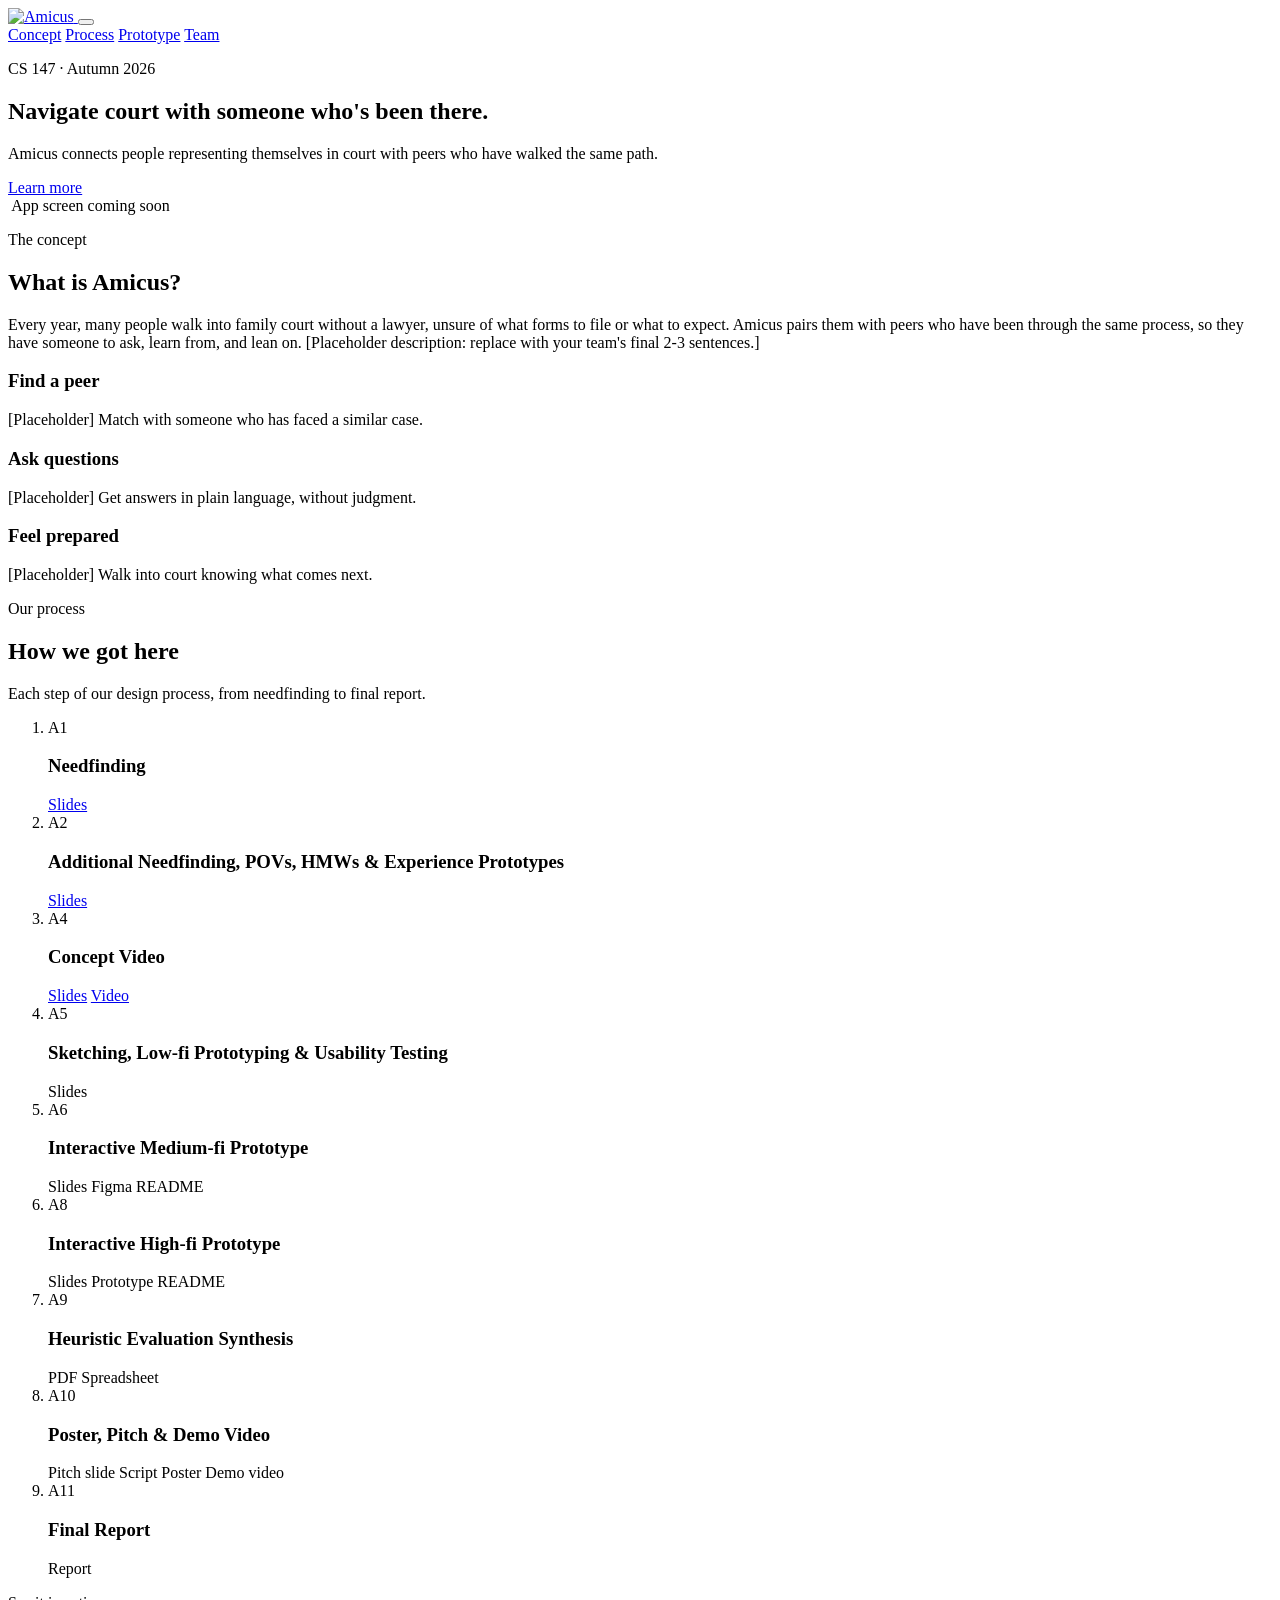
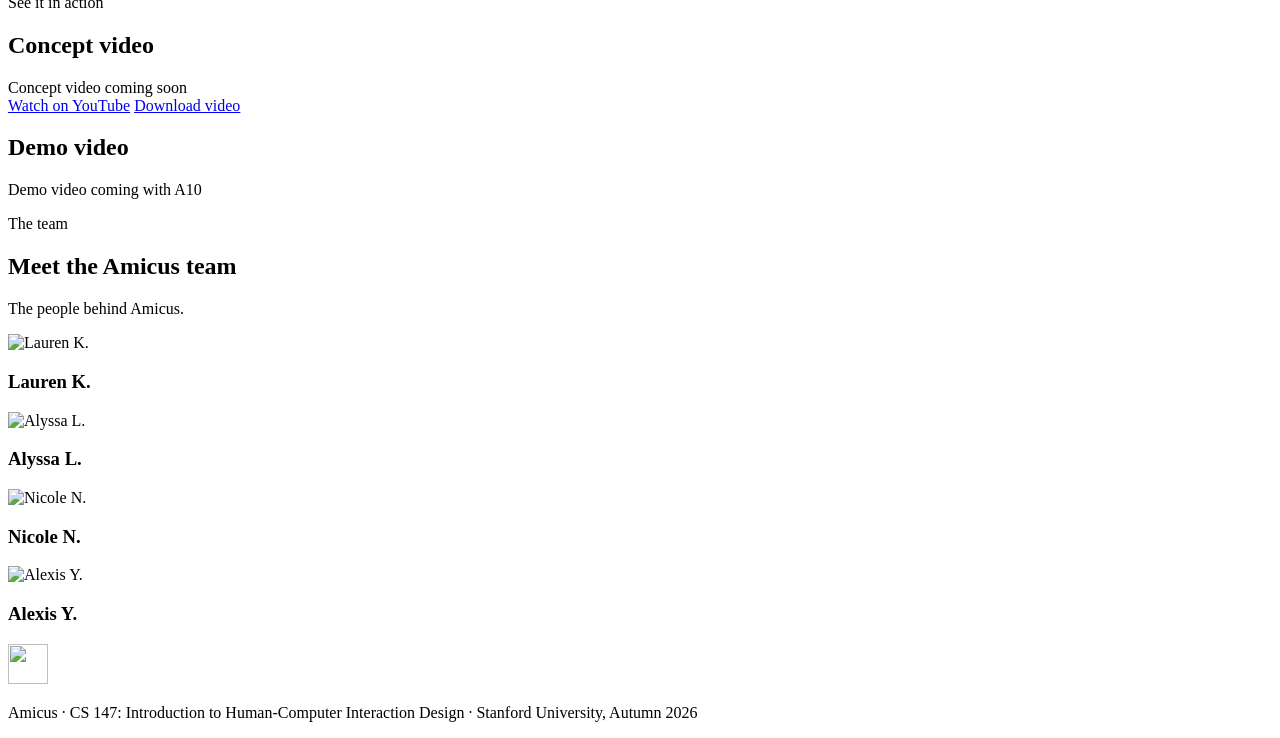
==== media/index.html @ 8ede5f87 "initial site structure" ====
<!DOCTYPE html>
<html lang="en">
<head>
  <meta charset="UTF-8">
  <meta name="viewport" content="width=device-width, initial-scale=1.0">
  <title>Amicus | CS 147 Autumn 2026</title>
  <meta name="description" content="Amicus is a peer support app for people navigating the court system on their own. A CS 147 project at Stanford.">
  <link rel="icon" type="image/png" href="assets/img/favicon.png">
  <link rel="preconnect" href="https://fonts.googleapis.com">
  <link rel="preconnect" href="https://fonts.gstatic.com" crossorigin>
  <link href="https://fonts.googleapis.com/css2?family=Nunito:wght@400;600;700&family=Poppins:wght@500;600;700;800&display=swap" rel="stylesheet">
  <link rel="stylesheet" href="css/style.css">
</head>
<body>

  <!-- ============ HEADER / NAV ============ -->
  <header class="site-header">
    <div class="container header-inner">
      <a href="#home" class="logo" aria-label="Amicus home">
        <img src="assets/img/amicus-logo.svg" alt="Amicus" width="383" height="132">
      </a>
      <button class="nav-toggle" aria-label="Open menu" aria-expanded="false" aria-controls="site-nav">
        <span></span><span></span><span></span>
      </button>
      <nav id="site-nav" class="site-nav">
        <a href="#concept">Concept</a>
        <a href="#process">Process</a>
        <a href="#prototype">Prototype</a>
        <a href="#team">Team</a>
      </nav>
    </div>
  </header>

  <main>

    <!-- ============ HERO ============ -->
    <section id="home" class="hero">
      <div class="container hero-inner">
        <div class="hero-text">
          <p class="eyebrow">CS 147 &middot; Autumn 2026</p>
          <!-- TODO: final headline -->
          <h1>Navigate court with someone <span class="accent">who's been there.</span></h1>
          <!-- TODO: 1-sentence value proposition (graded) -->
          <p class="value-prop">Amicus connects people representing themselves in court with peers who have walked the same path.</p>
          <a href="#concept" class="btn">Learn more</a>
        </div>
        <div class="hero-visual" aria-hidden="true">
          <div class="blob"></div>
          <!-- TODO: replace with a hi-fi app screenshot (assets/img/hero-screen.png) -->
          <div class="phone">
            <div class="phone-screen">
              <img src="assets/img/amicus-icon.png" alt="" class="phone-placeholder-icon">
              <span>App screen coming soon</span>
            </div>
          </div>
        </div>
      </div>
    </section>

    <!-- ============ CONCEPT ============ -->
    <section id="concept" class="section">
      <div class="container">
        <p class="eyebrow">The concept</p>
        <h2>What is Amicus?</h2>
        <!-- TODO: short, compelling 2-3 sentence description (graded) -->
        <p class="lead">
          Every year, many people walk into family court without a lawyer, unsure of what forms to file or what to expect.
          Amicus pairs them with peers who have been through the same process, so they have someone to ask, learn from, and lean on.
          [Placeholder description: replace with your team's final 2-3 sentences.]
        </p>
      </div>
      <div class="container">
        <div class="pillars">
          <!-- TODO: swap in your real key features/tasks once the concept is final -->
          <article class="pillar">
            <h3>Find a peer</h3>
            <p>[Placeholder] Match with someone who has faced a similar case.</p>
          </article>
          <article class="pillar">
            <h3>Ask questions</h3>
            <p>[Placeholder] Get answers in plain language, without judgment.</p>
          </article>
          <article class="pillar">
            <h3>Feel prepared</h3>
            <p>[Placeholder] Walk into court knowing what comes next.</p>
          </article>
        </div>
      </div>
    </section>

    <!-- ============ PROCESS / DELIVERABLES ============ -->
    <section id="process" class="section section-tint">
      <div class="container">
        <p class="eyebrow">Our process</p>
        <h2>How we got here</h2>
        <p class="section-intro">Each step of our design process, from needfinding to final report.</p>

        <!--
          HOW TO ADD A DELIVERABLE:
          1. Put the file in /deliverables (e.g. deliverables/a1-needfinding.pdf). Lowercase, no spaces.
          2. Point the link's href at it (relative path, no leading slash).
          3. Remove "is-soon" from the card and swap the <span class="link-soon"> for an <a>.
        -->
        <ol class="timeline">

          <li class="step">
            <span class="step-tag">A1</span>
            <h3>Needfinding</h3>
            <div class="step-links">
              <a href="deliverables/a1-needfinding.pdf" target="_blank" rel="noopener">Slides</a>
            </div>
          </li>

          <li class="step">
            <span class="step-tag">A2</span>
            <h3>Additional Needfinding, POVs, HMWs &amp; Experience Prototypes</h3>
            <div class="step-links">
              <a href="deliverables/a2-pov-hmw-experience-prototypes.pdf" target="_blank" rel="noopener">Slides</a>
            </div>
          </li>

          <li class="step">
            <span class="step-tag">A4</span>
            <h3>Concept Video</h3>
            <div class="step-links">
              <a href="deliverables/a4-concept-video.pdf" target="_blank" rel="noopener">Slides</a>
              <a href="#prototype">Video</a>
            </div>
          </li>

          <li class="step is-soon">
            <span class="step-tag">A5</span>
            <h3>Sketching, Low-fi Prototyping &amp; Usability Testing</h3>
            <div class="step-links">
              <span class="link-soon">Slides</span>
            </div>
          </li>

          <li class="step is-soon">
            <span class="step-tag">A6</span>
            <h3>Interactive Medium-fi Prototype</h3>
            <div class="step-links">
              <span class="link-soon">Slides</span>
              <span class="link-soon">Figma</span>
              <span class="link-soon">README</span>
            </div>
          </li>

          <li class="step is-soon">
            <span class="step-tag">A8</span>
            <h3>Interactive High-fi Prototype</h3>
            <div class="step-links">
              <span class="link-soon">Slides</span>
              <span class="link-soon">Prototype</span>
              <span class="link-soon">README</span>
            </div>
          </li>

          <li class="step is-soon">
            <span class="step-tag">A9</span>
            <h3>Heuristic Evaluation Synthesis</h3>
            <div class="step-links">
              <span class="link-soon">PDF</span>
              <span class="link-soon">Spreadsheet</span>
            </div>
          </li>

          <li class="step is-soon">
            <span class="step-tag">A10</span>
            <h3>Poster, Pitch &amp; Demo Video</h3>
            <div class="step-links">
              <span class="link-soon">Pitch slide</span>
              <span class="link-soon">Script</span>
              <span class="link-soon">Poster</span>
              <span class="link-soon">Demo video</span>
            </div>
          </li>

          <li class="step is-soon">
            <span class="step-tag">A11</span>
            <h3>Final Report</h3>
            <div class="step-links">
              <span class="link-soon">Report</span>
            </div>
          </li>

        </ol>
      </div>
    </section>

    <!-- ============ PROTOTYPE / VIDEOS ============ -->
    <section id="prototype" class="section">
      <div class="container">
        <p class="eyebrow">See it in action</p>
        <h2>Concept video</h2>
        <!--
          Each video needs THREE formats (graded):
          1. Embedded:  <video> below, file compressed with HandBrake and saved to media/
          2. YouTube:   the link under the player
          3. Download:  the download link (same file as the embed)
        -->
        <div class="video-frame">
          <!-- TODO: uncomment once media/concept-video.mp4 is uploaded
          <video controls preload="metadata" poster="assets/img/concept-video-poster.jpg">
            <source src="media/concept-video.mp4" type="video/mp4">
          </video>
          -->
          <div class="video-placeholder">Concept video coming soon</div>
        </div>
        <div class="video-links">
          <a href="https://www.youtube.com/" target="_blank" rel="noopener">Watch on YouTube</a> <!-- TODO: real YouTube URL -->
          <a href="media/concept-video.mp4" download>Download video</a>
        </div>

        <h2 class="subsection-title">Demo video</h2>
        <div class="video-frame">
          <div class="video-placeholder">Demo video coming with A10</div>
        </div>
      </div>
    </section>

    <!-- ============ TEAM ============ -->
    <section id="team" class="section section-tint">
      <div class="container">
        <p class="eyebrow">The team</p>
        <h2>Meet the Amicus team</h2>
        <p class="section-intro">The people behind Amicus.</p>
        <!-- TODO: fill in names (First L.) and alt text. Roles: add a <p> under the name later if needed. -->
        <div class="team-grid">
          <article class="member">
            <div class="avatar"><img src="assets/img/team/member-1.jpg" alt="Lauren K." width="400" height="400" loading="lazy"></div>
            <h3>Lauren K.</h3>
            <p></p>
          </article>
          <article class="member">
            <div class="avatar"><img src="assets/img/team/member-2.jpg" alt="Alyssa L." width="400" height="400" loading="lazy"></div>
            <h3>Alyssa L.</h3>
            <p></p>
          </article>
          <article class="member">
            <div class="avatar"><img src="assets/img/team/member-3.jpg" alt="Nicole N." width="400" height="400" loading="lazy"></div>
            <h3>Nicole N.</h3>
            <p></p>
          </article>
          <article class="member">
            <div class="avatar"><img src="assets/img/team/member-4.jpg" alt="Alexis Y." width="400" height="400" loading="lazy"></div>
            <h3>Alexis Y.</h3>
            <p></p>
          </article>
        </div>
      </div>
    </section>

  </main>

  <footer class="site-footer">
    <div class="container footer-inner">
      <img src="assets/img/amicus-icon.png" alt="" width="40" height="40">
      <p>Amicus &middot; CS 147: Introduction to Human-Computer Interaction Design &middot; Stanford University, Autumn 2026</p>
    </div>
  </footer>

  <script src="js/main.js"></script>
</body>
</html>
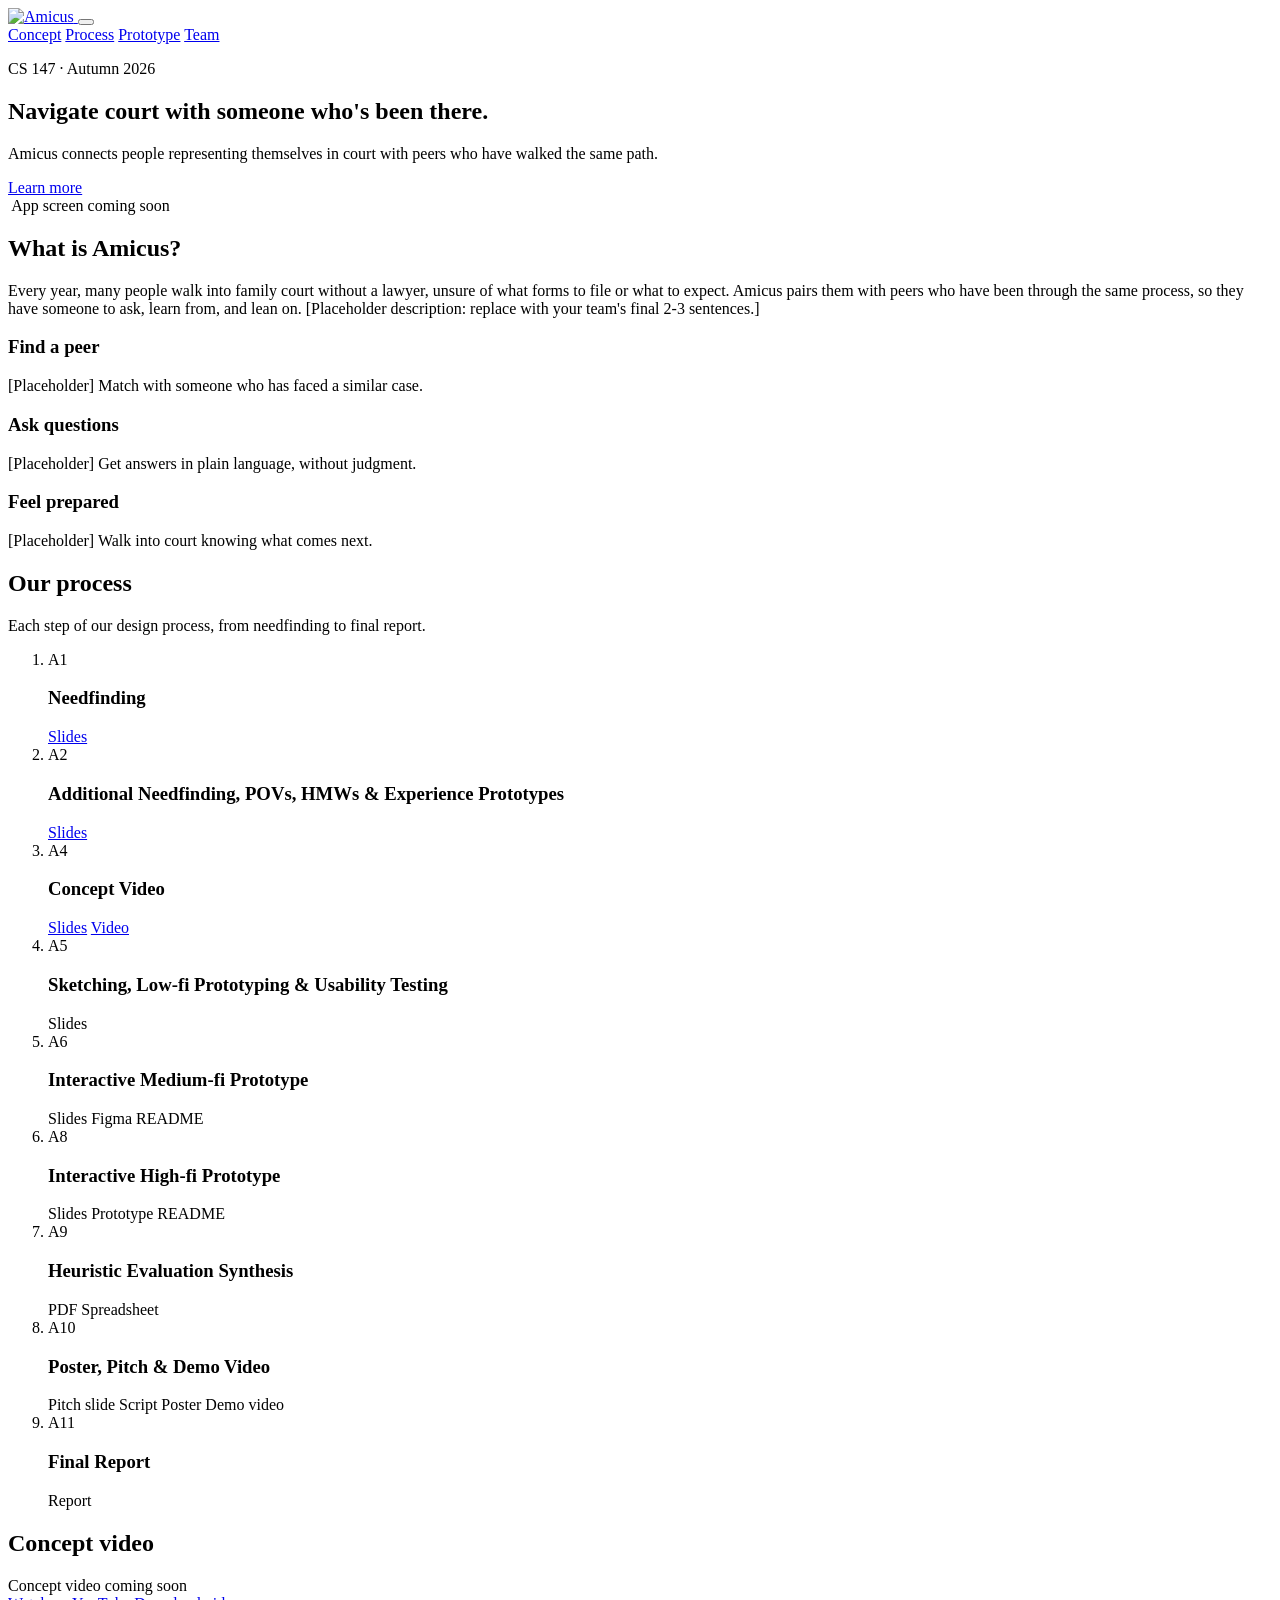
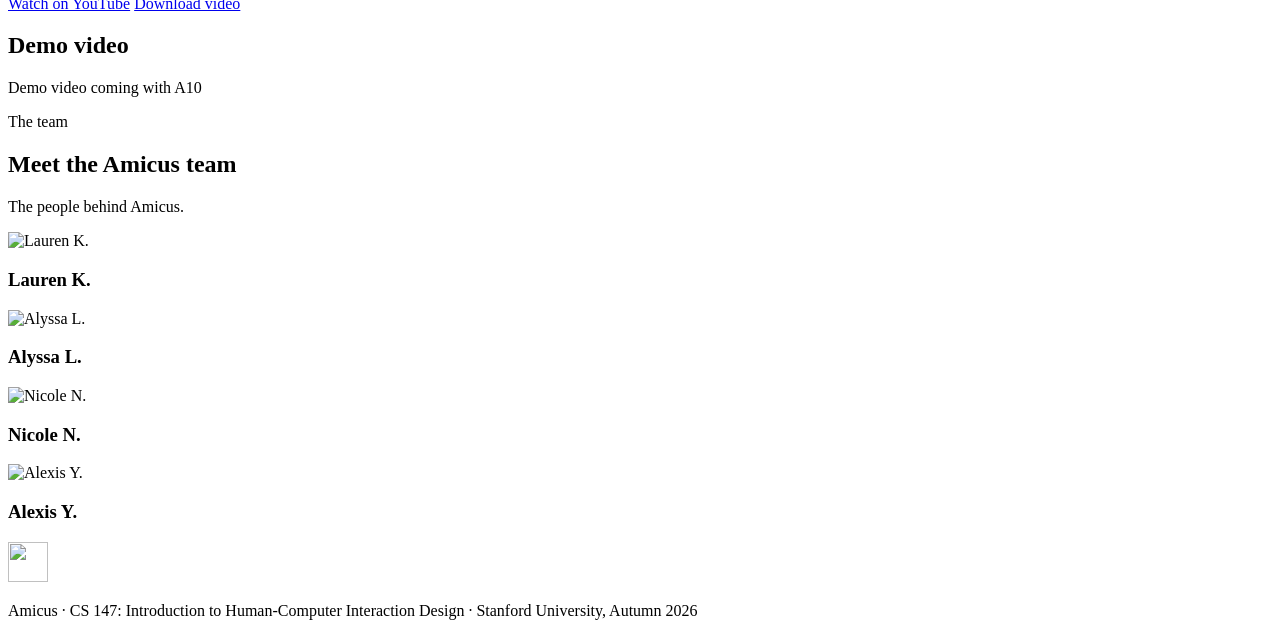
==== commit 1d6f291a: "minor ui changes" ====
--- a/media/index.html
+++ b/media/index.html
@@ -60,7 +60,6 @@
     <!-- ============ CONCEPT ============ -->
     <section id="concept" class="section">
       <div class="container">
-        <p class="eyebrow">The concept</p>
         <h2>What is Amicus?</h2>
         <!-- TODO: short, compelling 2-3 sentence description (graded) -->
         <p class="lead">
@@ -91,8 +90,7 @@
     <!-- ============ PROCESS / DELIVERABLES ============ -->
     <section id="process" class="section section-tint">
       <div class="container">
-        <p class="eyebrow">Our process</p>
-        <h2>How we got here</h2>
+        <h2>Our process</h2>
         <p class="section-intro">Each step of our design process, from needfinding to final report.</p>
 
         <!--
@@ -191,7 +189,6 @@
     <!-- ============ PROTOTYPE / VIDEOS ============ -->
     <section id="prototype" class="section">
       <div class="container">
-        <p class="eyebrow">See it in action</p>
         <h2>Concept video</h2>
         <!--
           Each video needs THREE formats (graded):
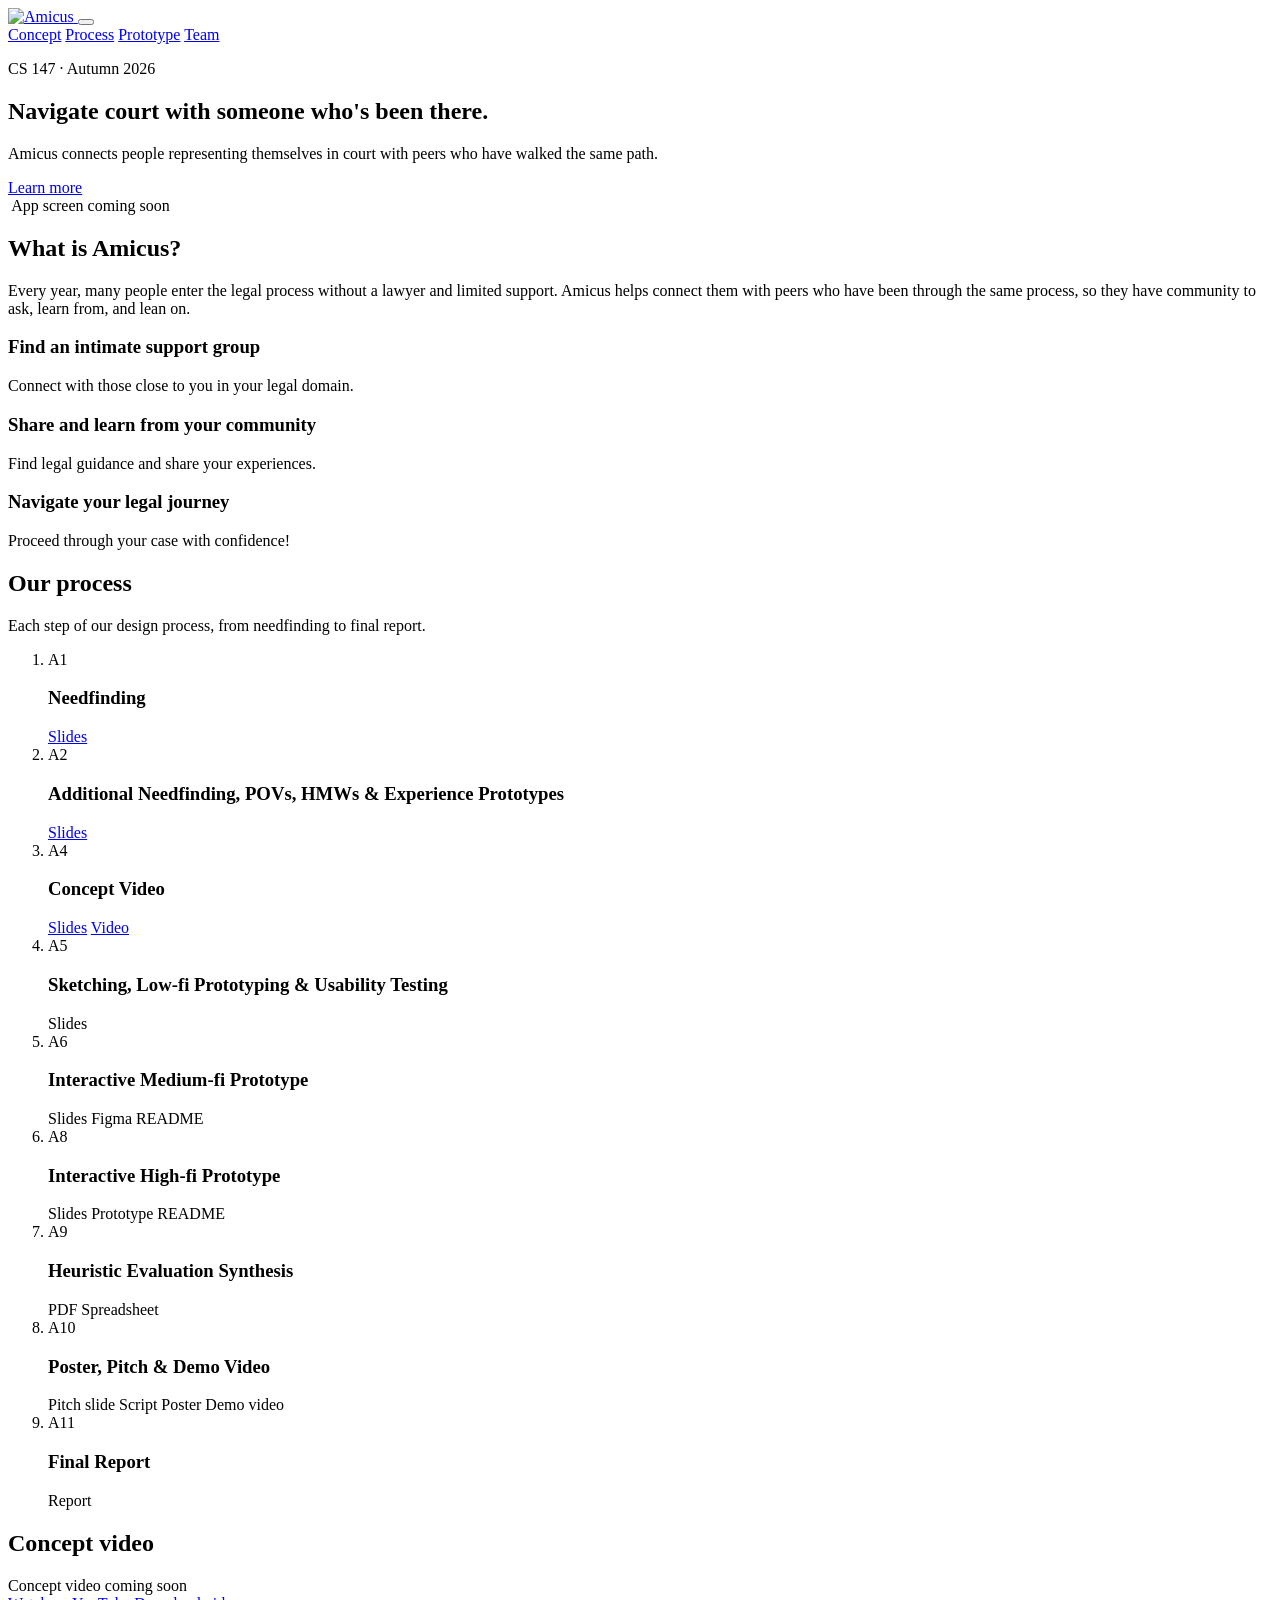
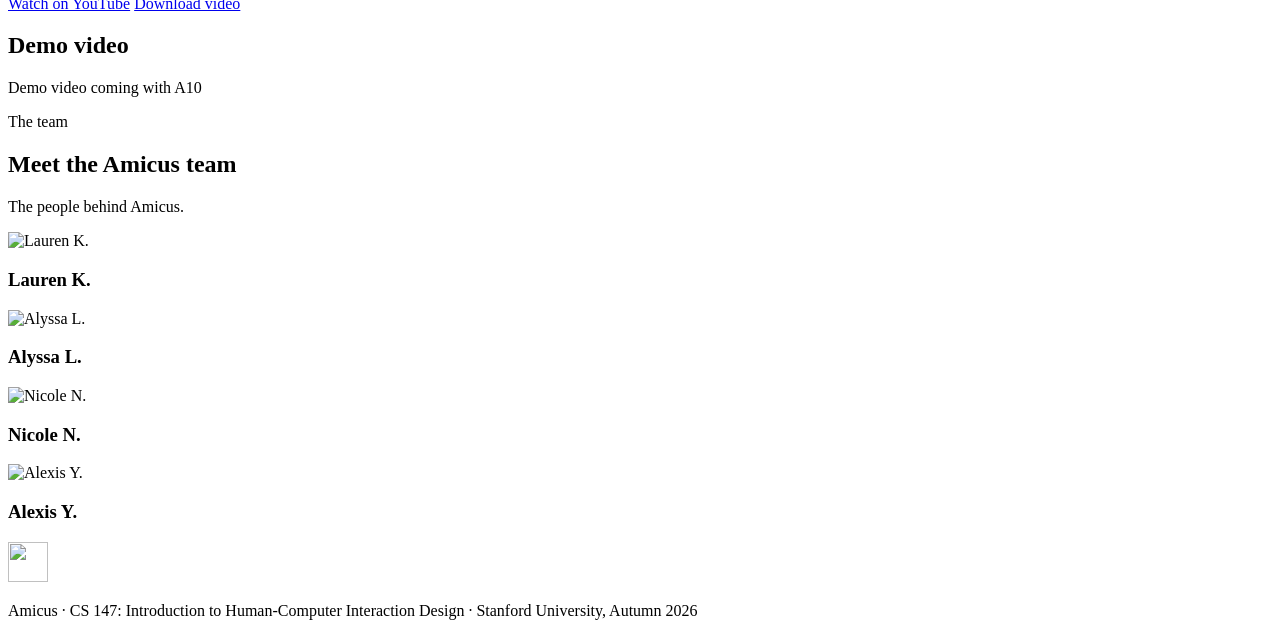
==== commit bbbdecb5: "Update index.html" ====
--- a/media/index.html
+++ b/media/index.html
@@ -1,262 +1,332 @@
-<!DOCTYPE html>
+<!doctype html>
 <html lang="en">
-<head>
-  <meta charset="UTF-8">
-  <meta name="viewport" content="width=device-width, initial-scale=1.0">
-  <title>Amicus | CS 147 Autumn 2026</title>
-  <meta name="description" content="Amicus is a peer support app for people navigating the court system on their own. A CS 147 project at Stanford.">
-  <link rel="icon" type="image/png" href="assets/img/favicon.png">
-  <link rel="preconnect" href="https://fonts.googleapis.com">
-  <link rel="preconnect" href="https://fonts.gstatic.com" crossorigin>
-  <link href="https://fonts.googleapis.com/css2?family=Nunito:wght@400;600;700&family=Poppins:wght@500;600;700;800&display=swap" rel="stylesheet">
-  <link rel="stylesheet" href="css/style.css">
-</head>
-<body>
-
-  <!-- ============ HEADER / NAV ============ -->
-  <header class="site-header">
-    <div class="container header-inner">
-      <a href="#home" class="logo" aria-label="Amicus home">
-        <img src="assets/img/amicus-logo.svg" alt="Amicus" width="383" height="132">
-      </a>
-      <button class="nav-toggle" aria-label="Open menu" aria-expanded="false" aria-controls="site-nav">
-        <span></span><span></span><span></span>
-      </button>
-      <nav id="site-nav" class="site-nav">
-        <a href="#concept">Concept</a>
-        <a href="#process">Process</a>
-        <a href="#prototype">Prototype</a>
-        <a href="#team">Team</a>
-      </nav>
-    </div>
-  </header>
-
-  <main>
-
-    <!-- ============ HERO ============ -->
-    <section id="home" class="hero">
-      <div class="container hero-inner">
-        <div class="hero-text">
-          <p class="eyebrow">CS 147 &middot; Autumn 2026</p>
-          <!-- TODO: final headline -->
-          <h1>Navigate court with someone <span class="accent">who's been there.</span></h1>
-          <!-- TODO: 1-sentence value proposition (graded) -->
-          <p class="value-prop">Amicus connects people representing themselves in court with peers who have walked the same path.</p>
-          <a href="#concept" class="btn">Learn more</a>
-        </div>
-        <div class="hero-visual" aria-hidden="true">
-          <div class="blob"></div>
-          <!-- TODO: replace with a hi-fi app screenshot (assets/img/hero-screen.png) -->
-          <div class="phone">
-            <div class="phone-screen">
-              <img src="assets/img/amicus-icon.png" alt="" class="phone-placeholder-icon">
-              <span>App screen coming soon</span>
+  <head>
+    <meta charset="UTF-8" />
+    <meta name="viewport" content="width=device-width, initial-scale=1.0" />
+    <title>Amicus | CS 147 Autumn 2026</title>
+    <meta
+      name="description"
+      content="Amicus is a peer support app for people navigating the court system on their own. A CS 147 project at Stanford." />
+    <link rel="icon" type="image/png" href="assets/img/favicon.png" />
+    <link rel="preconnect" href="https://fonts.googleapis.com" />
+    <link rel="preconnect" href="https://fonts.gstatic.com" crossorigin />
+    <link
+      href="https://fonts.googleapis.com/css2?family=Nunito:wght@400;600;700&family=Poppins:wght@500;600;700;800&display=swap"
+      rel="stylesheet" />
+    <link rel="stylesheet" href="css/style.css" />
+  </head>
+  <body>
+    <!-- ============ HEADER / NAV ============ -->
+    <header class="site-header">
+      <div class="container header-inner">
+        <a href="#home" class="logo" aria-label="Amicus home">
+          <img
+            src="assets/img/amicus-logo.svg"
+            alt="Amicus"
+            width="383"
+            height="132" />
+        </a>
+        <button
+          class="nav-toggle"
+          aria-label="Open menu"
+          aria-expanded="false"
+          aria-controls="site-nav">
+          <span></span><span></span><span></span>
+        </button>
+        <nav id="site-nav" class="site-nav">
+          <a href="#concept">Concept</a>
+          <a href="#process">Process</a>
+          <a href="#prototype">Prototype</a>
+          <a href="#team">Team</a>
+        </nav>
+      </div>
+    </header>
+
+    <main>
+      <!-- ============ HERO ============ -->
+      <section id="home" class="hero">
+        <div class="container hero-inner">
+          <div class="hero-text">
+            <p class="eyebrow">CS 147 &middot; Autumn 2026</p>
+            <!-- TODO: final headline -->
+            <h1>
+              Navigate court with someone
+              <span class="accent">who's been there.</span>
+            </h1>
+            <!-- TODO: 1-sentence value proposition (graded) -->
+            <p class="value-prop">
+              Amicus connects people representing themselves in court with peers
+              who have walked the same path.
+            </p>
+            <a href="#concept" class="btn">Learn more</a>
+          </div>
+          <div class="hero-visual" aria-hidden="true">
+            <div class="blob"></div>
+            <!-- TODO: replace with a hi-fi app screenshot (assets/img/hero-screen.png) -->
+            <div class="phone">
+              <div class="phone-screen">
+                <img
+                  src="assets/img/amicus-icon.png"
+                  alt=""
+                  class="phone-placeholder-icon" />
+                <span>App screen coming soon</span>
+              </div>
             </div>
           </div>
         </div>
-      </div>
-    </section>
-
-    <!-- ============ CONCEPT ============ -->
-    <section id="concept" class="section">
-      <div class="container">
-        <h2>What is Amicus?</h2>
-        <!-- TODO: short, compelling 2-3 sentence description (graded) -->
-        <p class="lead">
-          Every year, many people walk into family court without a lawyer, unsure of what forms to file or what to expect.
-          Amicus pairs them with peers who have been through the same process, so they have someone to ask, learn from, and lean on.
-          [Placeholder description: replace with your team's final 2-3 sentences.]
-        </p>
-      </div>
-      <div class="container">
-        <div class="pillars">
-          <!-- TODO: swap in your real key features/tasks once the concept is final -->
-          <article class="pillar">
-            <h3>Find a peer</h3>
-            <p>[Placeholder] Match with someone who has faced a similar case.</p>
-          </article>
-          <article class="pillar">
-            <h3>Ask questions</h3>
-            <p>[Placeholder] Get answers in plain language, without judgment.</p>
-          </article>
-          <article class="pillar">
-            <h3>Feel prepared</h3>
-            <p>[Placeholder] Walk into court knowing what comes next.</p>
-          </article>
-        </div>
-      </div>
-    </section>
-
-    <!-- ============ PROCESS / DELIVERABLES ============ -->
-    <section id="process" class="section section-tint">
-      <div class="container">
-        <h2>Our process</h2>
-        <p class="section-intro">Each step of our design process, from needfinding to final report.</p>
-
-        <!--
+      </section>
+
+      <!-- ============ CONCEPT ============ -->
+      <section id="concept" class="section">
+        <div class="container">
+          <h2>What is Amicus?</h2>
+          <!-- TODO: short, compelling 2-3 sentence description (graded) -->
+          <p class="lead">
+            Every year, many people enter the legal process without a lawyer and
+            limited support. Amicus helps connect them with peers who have been
+            through the same process, so they have community to ask, learn from,
+            and lean on.
+          </p>
+        </div>
+        <div class="container">
+          <div class="pillars">
+            <!-- TODO: swap in your real key features/tasks once the concept is final -->
+            <article class="pillar">
+              <h3>Find an intimate support group</h3>
+              <p>Connect with those close to you in your legal domain.</p>
+            </article>
+            <article class="pillar">
+              <h3>Share and learn from your community</h3>
+              <p>Find legal guidance and share your experiences.</p>
+            </article>
+            <article class="pillar">
+              <h3>Navigate your legal journey</h3>
+              <p>Proceed through your case with confidence!</p>
+            </article>
+          </div>
+        </div>
+      </section>
+
+      <!-- ============ PROCESS / DELIVERABLES ============ -->
+      <section id="process" class="section section-tint">
+        <div class="container">
+          <h2>Our process</h2>
+          <p class="section-intro">
+            Each step of our design process, from needfinding to final report.
+          </p>
+
+          <!--
           HOW TO ADD A DELIVERABLE:
           1. Put the file in /deliverables (e.g. deliverables/a1-needfinding.pdf). Lowercase, no spaces.
           2. Point the link's href at it (relative path, no leading slash).
           3. Remove "is-soon" from the card and swap the <span class="link-soon"> for an <a>.
         -->
-        <ol class="timeline">
-
-          <li class="step">
-            <span class="step-tag">A1</span>
-            <h3>Needfinding</h3>
-            <div class="step-links">
-              <a href="deliverables/a1-needfinding.pdf" target="_blank" rel="noopener">Slides</a>
-            </div>
-          </li>
-
-          <li class="step">
-            <span class="step-tag">A2</span>
-            <h3>Additional Needfinding, POVs, HMWs &amp; Experience Prototypes</h3>
-            <div class="step-links">
-              <a href="deliverables/a2-pov-hmw-experience-prototypes.pdf" target="_blank" rel="noopener">Slides</a>
-            </div>
-          </li>
-
-          <li class="step">
-            <span class="step-tag">A4</span>
-            <h3>Concept Video</h3>
-            <div class="step-links">
-              <a href="deliverables/a4-concept-video.pdf" target="_blank" rel="noopener">Slides</a>
-              <a href="#prototype">Video</a>
-            </div>
-          </li>
-
-          <li class="step is-soon">
-            <span class="step-tag">A5</span>
-            <h3>Sketching, Low-fi Prototyping &amp; Usability Testing</h3>
-            <div class="step-links">
-              <span class="link-soon">Slides</span>
-            </div>
-          </li>
-
-          <li class="step is-soon">
-            <span class="step-tag">A6</span>
-            <h3>Interactive Medium-fi Prototype</h3>
-            <div class="step-links">
-              <span class="link-soon">Slides</span>
-              <span class="link-soon">Figma</span>
-              <span class="link-soon">README</span>
-            </div>
-          </li>
-
-          <li class="step is-soon">
-            <span class="step-tag">A8</span>
-            <h3>Interactive High-fi Prototype</h3>
-            <div class="step-links">
-              <span class="link-soon">Slides</span>
-              <span class="link-soon">Prototype</span>
-              <span class="link-soon">README</span>
-            </div>
-          </li>
-
-          <li class="step is-soon">
-            <span class="step-tag">A9</span>
-            <h3>Heuristic Evaluation Synthesis</h3>
-            <div class="step-links">
-              <span class="link-soon">PDF</span>
-              <span class="link-soon">Spreadsheet</span>
-            </div>
-          </li>
-
-          <li class="step is-soon">
-            <span class="step-tag">A10</span>
-            <h3>Poster, Pitch &amp; Demo Video</h3>
-            <div class="step-links">
-              <span class="link-soon">Pitch slide</span>
-              <span class="link-soon">Script</span>
-              <span class="link-soon">Poster</span>
-              <span class="link-soon">Demo video</span>
-            </div>
-          </li>
-
-          <li class="step is-soon">
-            <span class="step-tag">A11</span>
-            <h3>Final Report</h3>
-            <div class="step-links">
-              <span class="link-soon">Report</span>
-            </div>
-          </li>
-
-        </ol>
-      </div>
-    </section>
-
-    <!-- ============ PROTOTYPE / VIDEOS ============ -->
-    <section id="prototype" class="section">
-      <div class="container">
-        <h2>Concept video</h2>
-        <!--
+          <ol class="timeline">
+            <li class="step">
+              <span class="step-tag">A1</span>
+              <h3>Needfinding</h3>
+              <div class="step-links">
+                <a
+                  href="deliverables/a1-needfinding.pdf"
+                  target="_blank"
+                  rel="noopener"
+                  >Slides</a
+                >
+              </div>
+            </li>
+
+            <li class="step">
+              <span class="step-tag">A2</span>
+              <h3>
+                Additional Needfinding, POVs, HMWs &amp; Experience Prototypes
+              </h3>
+              <div class="step-links">
+                <a
+                  href="deliverables/a2-pov-hmw-experience-prototypes.pdf"
+                  target="_blank"
+                  rel="noopener"
+                  >Slides</a
+                >
+              </div>
+            </li>
+
+            <li class="step">
+              <span class="step-tag">A4</span>
+              <h3>Concept Video</h3>
+              <div class="step-links">
+                <a
+                  href="deliverables/a4-concept-video.pdf"
+                  target="_blank"
+                  rel="noopener"
+                  >Slides</a
+                >
+                <a href="#prototype">Video</a>
+              </div>
+            </li>
+
+            <li class="step is-soon">
+              <span class="step-tag">A5</span>
+              <h3>Sketching, Low-fi Prototyping &amp; Usability Testing</h3>
+              <div class="step-links">
+                <span class="link-soon">Slides</span>
+              </div>
+            </li>
+
+            <li class="step is-soon">
+              <span class="step-tag">A6</span>
+              <h3>Interactive Medium-fi Prototype</h3>
+              <div class="step-links">
+                <span class="link-soon">Slides</span>
+                <span class="link-soon">Figma</span>
+                <span class="link-soon">README</span>
+              </div>
+            </li>
+
+            <li class="step is-soon">
+              <span class="step-tag">A8</span>
+              <h3>Interactive High-fi Prototype</h3>
+              <div class="step-links">
+                <span class="link-soon">Slides</span>
+                <span class="link-soon">Prototype</span>
+                <span class="link-soon">README</span>
+              </div>
+            </li>
+
+            <li class="step is-soon">
+              <span class="step-tag">A9</span>
+              <h3>Heuristic Evaluation Synthesis</h3>
+              <div class="step-links">
+                <span class="link-soon">PDF</span>
+                <span class="link-soon">Spreadsheet</span>
+              </div>
+            </li>
+
+            <li class="step is-soon">
+              <span class="step-tag">A10</span>
+              <h3>Poster, Pitch &amp; Demo Video</h3>
+              <div class="step-links">
+                <span class="link-soon">Pitch slide</span>
+                <span class="link-soon">Script</span>
+                <span class="link-soon">Poster</span>
+                <span class="link-soon">Demo video</span>
+              </div>
+            </li>
+
+            <li class="step is-soon">
+              <span class="step-tag">A11</span>
+              <h3>Final Report</h3>
+              <div class="step-links">
+                <span class="link-soon">Report</span>
+              </div>
+            </li>
+          </ol>
+        </div>
+      </section>
+
+      <!-- ============ PROTOTYPE / VIDEOS ============ -->
+      <section id="prototype" class="section">
+        <div class="container">
+          <h2>Concept video</h2>
+          <!--
           Each video needs THREE formats (graded):
           1. Embedded:  <video> below, file compressed with HandBrake and saved to media/
           2. YouTube:   the link under the player
           3. Download:  the download link (same file as the embed)
         -->
-        <div class="video-frame">
-          <!-- TODO: uncomment once media/concept-video.mp4 is uploaded
+          <div class="video-frame">
+            <!-- TODO: uncomment once media/concept-video.mp4 is uploaded
           <video controls preload="metadata" poster="assets/img/concept-video-poster.jpg">
             <source src="media/concept-video.mp4" type="video/mp4">
           </video>
           -->
-          <div class="video-placeholder">Concept video coming soon</div>
-        </div>
-        <div class="video-links">
-          <a href="https://www.youtube.com/" target="_blank" rel="noopener">Watch on YouTube</a> <!-- TODO: real YouTube URL -->
-          <a href="media/concept-video.mp4" download>Download video</a>
-        </div>
-
-        <h2 class="subsection-title">Demo video</h2>
-        <div class="video-frame">
-          <div class="video-placeholder">Demo video coming with A10</div>
-        </div>
+            <div class="video-placeholder">Concept video coming soon</div>
+          </div>
+          <div class="video-links">
+            <a href="https://www.youtube.com/" target="_blank" rel="noopener"
+              >Watch on YouTube</a
+            >
+            <!-- TODO: real YouTube URL -->
+            <a href="media/concept-video.mp4" download>Download video</a>
+          </div>
+
+          <h2 class="subsection-title">Demo video</h2>
+          <div class="video-frame">
+            <div class="video-placeholder">Demo video coming with A10</div>
+          </div>
+        </div>
+      </section>
+
+      <!-- ============ TEAM ============ -->
+      <section id="team" class="section section-tint">
+        <div class="container">
+          <p class="eyebrow">The team</p>
+          <h2>Meet the Amicus team</h2>
+          <p class="section-intro">The people behind Amicus.</p>
+          <!-- TODO: fill in names (First L.) and alt text. Roles: add a <p> under the name later if needed. -->
+          <div class="team-grid">
+            <article class="member">
+              <div class="avatar">
+                <img
+                  src="assets/img/team/member-1.jpg"
+                  alt="Lauren K."
+                  width="400"
+                  height="400"
+                  loading="lazy" />
+              </div>
+              <h3>Lauren K.</h3>
+              <p></p>
+            </article>
+            <article class="member">
+              <div class="avatar">
+                <img
+                  src="assets/img/team/member-2.jpg"
+                  alt="Alyssa L."
+                  width="400"
+                  height="400"
+                  loading="lazy" />
+              </div>
+              <h3>Alyssa L.</h3>
+              <p></p>
+            </article>
+            <article class="member">
+              <div class="avatar">
+                <img
+                  src="assets/img/team/member-3.jpg"
+                  alt="Nicole N."
+                  width="400"
+                  height="400"
+                  loading="lazy" />
+              </div>
+              <h3>Nicole N.</h3>
+              <p></p>
+            </article>
+            <article class="member">
+              <div class="avatar">
+                <img
+                  src="assets/img/team/member-4.jpg"
+                  alt="Alexis Y."
+                  width="400"
+                  height="400"
+                  loading="lazy" />
+              </div>
+              <h3>Alexis Y.</h3>
+              <p></p>
+            </article>
+          </div>
+        </div>
+      </section>
+    </main>
+
+    <footer class="site-footer">
+      <div class="container footer-inner">
+        <img src="assets/img/amicus-icon.png" alt="" width="40" height="40" />
+        <p>
+          Amicus &middot; CS 147: Introduction to Human-Computer Interaction
+          Design &middot; Stanford University, Autumn 2026
+        </p>
       </div>
-    </section>
-
-    <!-- ============ TEAM ============ -->
-    <section id="team" class="section section-tint">
-      <div class="container">
-        <p class="eyebrow">The team</p>
-        <h2>Meet the Amicus team</h2>
-        <p class="section-intro">The people behind Amicus.</p>
-        <!-- TODO: fill in names (First L.) and alt text. Roles: add a <p> under the name later if needed. -->
-        <div class="team-grid">
-          <article class="member">
-            <div class="avatar"><img src="assets/img/team/member-1.jpg" alt="Lauren K." width="400" height="400" loading="lazy"></div>
-            <h3>Lauren K.</h3>
-            <p></p>
-          </article>
-          <article class="member">
-            <div class="avatar"><img src="assets/img/team/member-2.jpg" alt="Alyssa L." width="400" height="400" loading="lazy"></div>
-            <h3>Alyssa L.</h3>
-            <p></p>
-          </article>
-          <article class="member">
-            <div class="avatar"><img src="assets/img/team/member-3.jpg" alt="Nicole N." width="400" height="400" loading="lazy"></div>
-            <h3>Nicole N.</h3>
-            <p></p>
-          </article>
-          <article class="member">
-            <div class="avatar"><img src="assets/img/team/member-4.jpg" alt="Alexis Y." width="400" height="400" loading="lazy"></div>
-            <h3>Alexis Y.</h3>
-            <p></p>
-          </article>
-        </div>
-      </div>
-    </section>
-
-  </main>
-
-  <footer class="site-footer">
-    <div class="container footer-inner">
-      <img src="assets/img/amicus-icon.png" alt="" width="40" height="40">
-      <p>Amicus &middot; CS 147: Introduction to Human-Computer Interaction Design &middot; Stanford University, Autumn 2026</p>
-    </div>
-  </footer>
-
-  <script src="js/main.js"></script>
-</body>
+    </footer>
+
+    <script src="js/main.js"></script>
+  </body>
 </html>
